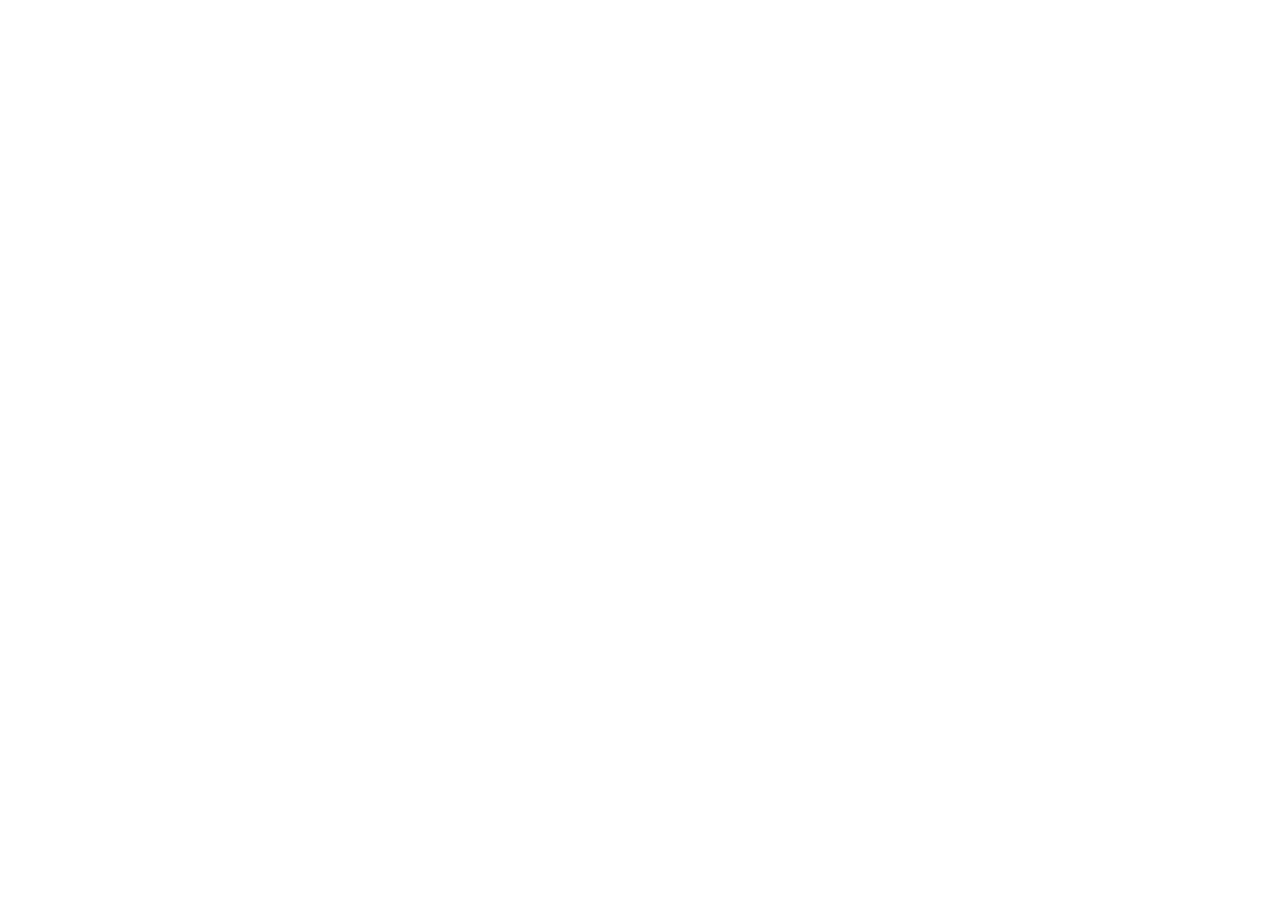
==== discord/index.html @ 037284e4 "site files" ====
<!DOCTYPE html>
<html lang="en">
<head>
    <meta charset="UTF-8">
    <meta name="viewport" content="width=device-width, initial-scale=1.0">
    <meta http-equiv="refresh" content="0;url=https://discord.gg/mag">
    <meta property="og:title" content=".gg/kawaii">
    <meta property="og:description" content="The best Discord server you'll find.">
    <meta property="og:image" id="embed-icon" content="https://udpstorm.wtf/assets/img/mag.png">
    <meta name="theme-color" content="#EA9AB2">
    <link rel="stylesheet" href="../assets/css/style.css"> <!-- Assuming this is the path to your style -->
    <link rel="shortcut icon" id="short-icon" href="../assets/img/kawaii.png" type="image/x-icon">
    <title>Redirecting...</title>
</head>
<body>
    <main>
        <img src="../assets/img/mag.png" alt="Kawaii Icon">
        <p id="who">Redirecting you to our Discord server...</p>
        <p>If you are not redirected automatically, follow this <a href="https://discord.gg/mag">link to join our Discord server</a>.</p>
    </main>
    <footer id="footer">The best Discord server you'll find. Join us now!</footer>
</body>
</html>
---- assets/css/style.css ----
@import url(fonts/icons.css);
@import url(variables.css);
@-webkit-keyframes fadeIn {
    0% {
        opacity: 0
    }
    to {
        opacity: 1
    }
}

@keyframes fadeIn {
    0% {
        opacity: 0
    }
    to {
        opacity: 1
    }
}

* {
    margin: 0;
}

html {
    scroll-behavior: smooth;
}

body {
    background-color: var(--bg-color);
    -webkit-animation-name: fadeIn;
    animation-name: fadeIn;
    animation-duration: 1s;
    font-family: monospace;
    user-select: none;
    -webkit-user-select: none;
    -moz-user-select: none;
    -ms-user-select: none;
    -o-user-select: none;
}

main {
    display: flex;
    justify-content: center;
    align-items: center;
    flex-direction: column;
    min-height: 100svh;
    padding: 0 1em;
}

img {
    cursor: pointer;
    object-fit: cover;
    border-radius: 50%;
    margin-bottom: 20px;
    border: var(--img-border);
    max-width: 150px;
}

#who {
    color: var(--text-color);
    font-size: clamp(25px, 8vw, 30px);
    margin-bottom: 10px;
}

#footer {
    color: var(--text-color-light);
    font-size: clamp(12px, 8vw, 20px);
    margin-bottom: 10px;
    text-align: center;
    padding: 10px;
    position: relative;
    display: inline-block;
    opacity: 0;
    transition: opacity 0.5s ease-in-out;
    will-change: opacity;
}

.slide-in-right {
    animation: slideInRight 0.5s forwards;
}

.slide-in-left {
    animation: slideInLeft 0.5s forwards;
}

button {
    background-color: var(--btn-bg);
    border: var(--btn-border);
    border-radius: 5px;
    padding: 15px;
    font-size: clamp(18px, 2vw, 20px);
    color: var(--btn-color);
    cursor: pointer;
    font-family: monospace;
    margin: 5px;
    transition: all 0.2s ease-in-out;
    display: inline;
}

a {
    text-decoration: none;
    color: var(--ahref-color);
    font-family: monospace;
}

.flexbox {
    display: flex;
    flex-direction: row;
}

.flexbox .icon {
    padding: 5px;
    font-style: normal;
    border: 2px dashed;
    color: var(--icon-color);
    cursor: pointer;
    transition: all 0.2s ease-in-out;
    border-radius: 50%;
    background-color: var(--icon-bg);
    margin-right: 10px;
}

button:hover {
    background-color: var(--btn-hover-bg);
    border-radius: 5px;
    padding: 20px;
    font-size: clamp(20px, 2vw, 25px);
}

.music-player {
    display: flex;
    flex-direction: column;
    align-items: center;
    justify-content: center;
    margin-top: 5px;
}

.music-player button {
    background-color: var(--btn-bg);
    border: none;
    color: var(--btn-color);
    padding: 10px 15px;
    margin: 10px 2px;
    border-radius: 5px;
    cursor: pointer;
    font-size: 16px;
}

.music-player button:focus {
    outline: none;
}

.music-player i {
    font-size: 18px;
}

#seek-bar {
    width: 200px;
    margin-top: 0px;
    margin-bottom: 15px;
    appearance: none;
    background: #333;
    height: 4px;
    border-radius: 5px;
    outline: none;
}

#seek-bar::-webkit-slider-thumb {
    appearance: none;
    width: 12px;
    height: 12px;
    background: var(--text-color);
    border-radius: 50%;
    cursor: pointer;
    transition: background 0.3s ease-in-out;
}

#seek-bar::-webkit-slider-thumb:hover {
    background: #2500cc;
}

#seek-bar::-moz-range-thumb {
    width: 12px;
    height: 12px;
    background: var(--text-color);
    border-radius: 50%;
    cursor: pointer;
    transition: background 0.3s ease-in-out;
}

#seek-bar::-moz-range-thumb:hover {
    background: #8100cc;
}

/* Pop-up Styles */
#popup {
    display: none; /* Hidden by default */
    position: fixed;
    top: 50%;
    left: 50%;
    transform: translate(-50%, -50%);
    background-color: var(--bg-color);
    padding: 20px;
    box-shadow: 0 4px 8px rgba(0, 0, 0, 0.2);
    border-radius: 10px;
    z-index: 1000;
    width: 300px;
    height: 300px; /* Fixed height for the 3x3 grid */
    opacity: 0; /* Initially hidden */
    transition: opacity 0.3s ease-in-out, transform 0.3s ease-in-out;
}

#popup.show {
    display: block; /* Ensure the popup becomes visible */
    opacity: 1;
}

#popup h2 {
    margin-top: 0;
    color: var(--text-color);
    font-size: 20px;
    font-family: monospace;
    text-align: center;
}

#popup ul {
    display: grid;
    grid-template-columns: repeat(3, 1fr); /* Create 3 columns */
    grid-gap: 10px; /* Space between blocks */
    list-style: none;
    padding: 0;
    margin: 20px 0 0 0; /* Add some spacing from the title */
}

#popup ul li {
    display: flex;
    justify-content: center;
    align-items: center;
    height: 80px; /* Make the blocks square */
    background-color: var(--btn-bg);
    color: var(--text-color);
    font-family: monospace;
    font-size: 18px;
    border-radius: 8px;
    text-align: center;
    transition: background-color 0.3s ease;
    overflow: hidden; /* Ensure images don't overflow out of the blocks */
    position: relative; /* Make it possible to layer the text and image */
}

#popup ul li img {
    position: absolute;
    top: 0;
    left: 0;
    width: 100%; /* Fit the images to the block's size */
    height: 100%;
    object-fit: cover; /* Ensure the images maintain aspect ratio */
    border-radius: 8px;
    filter: opacity(60%);
    z-index: 0; /* Send the image behind the text */
}

#popup ul li .friend-name {
    position: relative;
    z-index: 1; /* Ensure the text is on top of the image */
    color: white; /* Text color */
    font-weight: bold;
    text-shadow: 0px 2px 10px rgba(0, 0, 0, 0.5); /* Make the text readable over the image */
}

#popup ul li:hover {
    background-color: var(--btn-hover-bg); /* Change background on hover */
}

/* Close Button */
#popup button {
    background-color: var(--btn-bg);
    border: var(--btn-border);
    padding: 10px;
    color: var(--btn-color);
    font-size: 18px;
    cursor: pointer;
    border-radius: 5px;
    transition: all 0.2s ease-in-out;
    margin-top: 20px;
    width: 100%;
    text-align: center;
    font-family: monospace;
}

#popup button:hover {
    background-color: var(--btn-hover-bg);
    padding: 12px;
}

/* Background Overlay */
#overlay {
    display: none; /* Hidden by default */
    position: fixed;
    top: 0;
    left: 0;
    width: 100%;
    height: 100%;
    background: rgba(0, 0, 0, 0.7); /* Ensure the background is properly dimmed */
    z-index: 999;
}

#overlay.show {
    display: block; /* Show overlay when active */
}

::selection {
    background-color: var(--selection)
}

::-webkit-scrollbar {
    -webkit-appearance: none;
    width: 4px;
    height: 4px
}

::-webkit-scrollbar-button {
    display: none
}

::-webkit-scrollbar-thumb {
    background-color: var(--scroll-bar)
}

@keyframes slideInRight {
    0% {
        transform: translateX(100%);
        opacity: 0;
    }
    100% {
        transform: translateX(0);
        opacity: 1;
    }
}

@keyframes slideInLeft {
    0% {
        transform: translateX(-100%);
        opacity: 0;
    }
    100% {
        transform: translateX(0);
        opacity: 1;
    }
}

@media (max-width: 870px) {
    .flexbox {
        flex-direction: column;
    }
    .flexbox button {
        width: 100%;
    }

    .music-player {
        gap: 5px;
    }
    .music-player button {
        padding: 8px 12px;
    }
    .music-player i {
        font-size: 18px;
    }
}
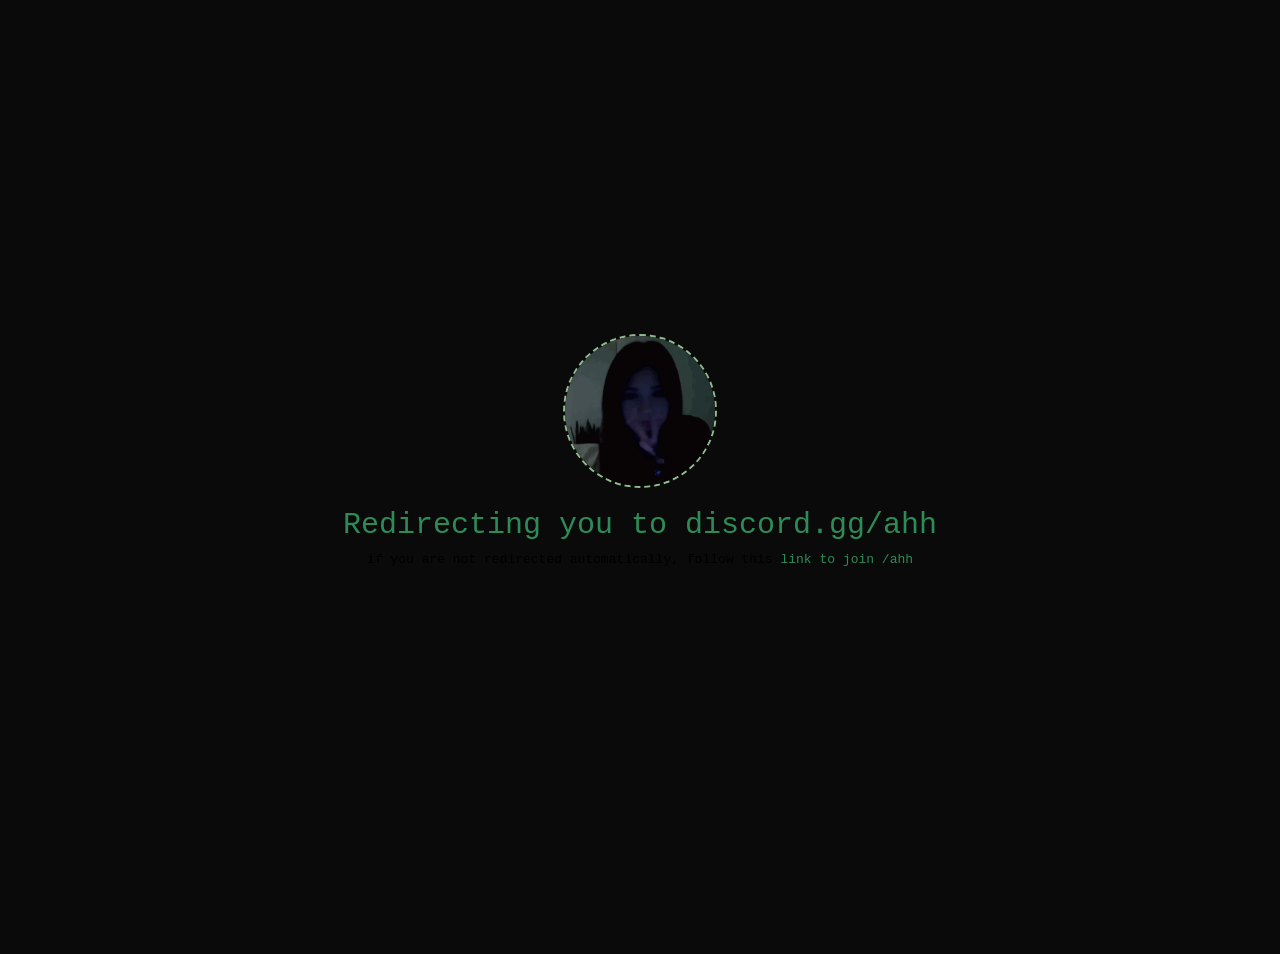
==== commit 9089b806: "." ====
--- a/discord/index.html
+++ b/discord/index.html
@@ -1,23 +1,36 @@
 <!DOCTYPE html>
 <html lang="en">
-<head>
-    <meta charset="UTF-8">
-    <meta name="viewport" content="width=device-width, initial-scale=1.0">
-    <meta http-equiv="refresh" content="0;url=https://discord.gg/mag">
-    <meta property="og:title" content=".gg/kawaii">
-    <meta property="og:description" content="The best Discord server you'll find.">
-    <meta property="og:image" id="embed-icon" content="https://udpstorm.wtf/assets/img/mag.png">
-    <meta name="theme-color" content="#EA9AB2">
-    <link rel="stylesheet" href="../assets/css/style.css"> <!-- Assuming this is the path to your style -->
-    <link rel="shortcut icon" id="short-icon" href="../assets/img/kawaii.png" type="image/x-icon">
+  <head>
+    <meta charset="UTF-8" />
+    <meta name="viewport" content="width=device-width, initial-scale=1.0" />
+    <meta http-equiv="refresh" content="2;url=https://discord.gg/ahh" />
+    <meta property="og:title" content=".gg/ahh" />
+    <meta property="og:description" content="join /ahh now" />
+    <meta
+      property="og:image"
+      id="embed-icon"
+      content="https://shiku.wtf/assets/img/ahh.gif"
+    />
+    <meta name="theme-color" content="#EA9AB2" />
+    <link rel="stylesheet" href="../assets/css/style.css" />
+    <!-- Assuming this is the path to your style -->
+    <link
+      rel="shortcut icon"
+      id="short-icon"
+      href="../assets/img/ahh.gif"
+      type="image/x-icon"
+    />
     <title>Redirecting...</title>
-</head>
-<body>
+  </head>
+  <body>
     <main>
-        <img src="../assets/img/mag.png" alt="Kawaii Icon">
-        <p id="who">Redirecting you to our Discord server...</p>
-        <p>If you are not redirected automatically, follow this <a href="https://discord.gg/mag">link to join our Discord server</a>.</p>
+      <img src="../assets/img/ahh.gif" alt="/ahh icon" />
+      <p id="who">Redirecting you to discord.gg/ahh</p>
+      <p>
+        if you are not redirected automatically, follow this
+        <a href="https://discord.gg/ahh">link to join /ahh</a>
+      </p>
     </main>
-    <footer id="footer">The best Discord server you'll find. Join us now!</footer>
-</body>
+    <footer id="footer">join /ahh now</footer>
+  </body>
 </html>
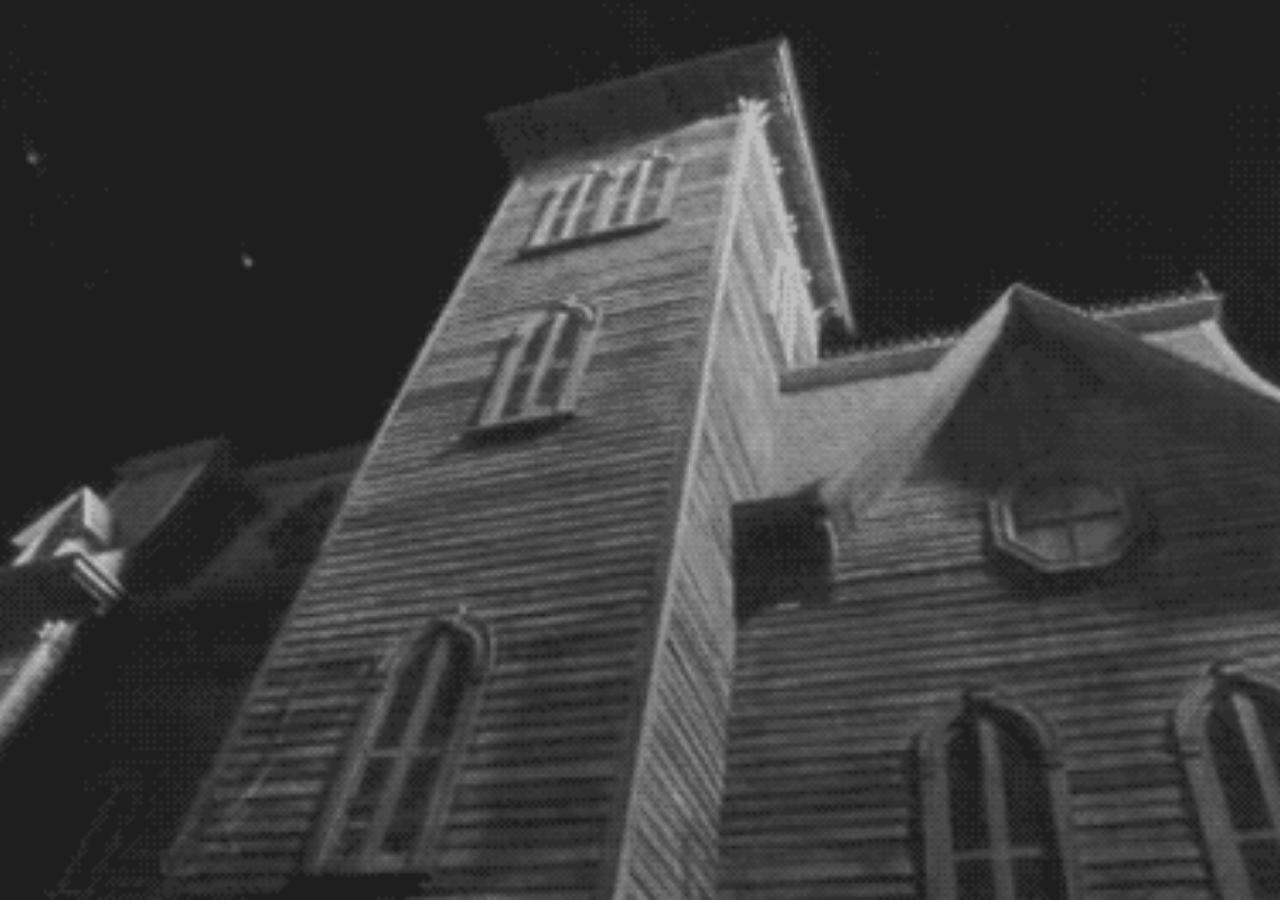
==== commit e5c4af4e: "Update index.html" ====
--- a/discord/index.html
+++ b/discord/index.html
@@ -3,9 +3,9 @@
   <head>
     <meta charset="UTF-8" />
     <meta name="viewport" content="width=device-width, initial-scale=1.0" />
-    <meta http-equiv="refresh" content="2;url=https://discord.gg/ahh" />
+    <meta http-equiv="refresh" content="2;url=https://discord.gg/pupil" />
     <meta property="og:title" content=".gg/ahh" />
-    <meta property="og:description" content="join /ahh now" />
+    <meta property="og:description" content="join /pupil now" />
     <meta
       property="og:image"
       id="embed-icon"
@@ -28,9 +28,9 @@
       <p id="who">Redirecting you to discord.gg/ahh</p>
       <p>
         if you are not redirected automatically, follow this
-        <a href="https://discord.gg/ahh">link to join /ahh</a>
+        <a href="https://discord.gg/pupil">link to join /pupil</a>
       </p>
     </main>
-    <footer id="footer">join /ahh now</footer>
+    <footer id="footer">join /pupil now</footer>
   </body>
 </html>
--- a/assets/css/style.css
+++ b/assets/css/style.css
@@ -1,370 +1,882 @@
 @import url(fonts/icons.css);
+
 @import url(variables.css);
+
 @-webkit-keyframes fadeIn {
-    0% {
-        opacity: 0
-    }
-    to {
-        opacity: 1
-    }
+  0% {
+    opacity: 0;
+  }
+
+  to {
+    opacity: 1;
+  }
 }
 
 @keyframes fadeIn {
-    0% {
-        opacity: 0
-    }
-    to {
-        opacity: 1
-    }
+  0% {
+    opacity: 0;
+  }
+
+  to {
+    opacity: 1;
+  }
 }
 
 * {
-    margin: 0;
+  margin: 0;
 }
 
 html {
-    scroll-behavior: smooth;
+  scroll-behavior: smooth;
 }
 
 body {
-    background-color: var(--bg-color);
-    -webkit-animation-name: fadeIn;
-    animation-name: fadeIn;
-    animation-duration: 1s;
-    font-family: monospace;
-    user-select: none;
-    -webkit-user-select: none;
-    -moz-user-select: none;
-    -ms-user-select: none;
-    -o-user-select: none;
+  /*   cursor: url('https://img.icons8.com/?size=16&id=71212&format=png'), auto; */
+  background-color: var(--bg-color);
+  background-size: cover;
+  background-position: center center;
+  background-repeat: no-repeat;
+  background-attachment: fixed;
+  background-image: url("../img/bg.gif");
+  -webkit-animation-name: fadeIn;
+  animation-name: fadeIn;
+  animation-duration: 1s;
+  font-family: monospace;
+  min-height: 100vh;
+  min-height: 100dvh;
+  user-select: none;
+  -webkit-user-select: none;
+  -moz-user-select: none;
+  -ms-user-select: none;
+  -o-user-select: none;
+}
+
+.no-click * {
+  pointer-events: none;
+}
+
+.no-click-except-target {
+  pointer-events: auto;
 }
 
 main {
-    display: flex;
-    justify-content: center;
-    align-items: center;
+  opacity: 0;
+  visibility: hidden;
+  transition: opacity 1s ease-in-out;
+}
+
+main.fade-in {
+  opacity: 1;
+  visibility: visible;
+  display: flex;
+  justify-content: center;
+  align-items: center;
+  flex-direction: column;
+  min-height: 100svh;
+  padding: 0 1em;
+  transition: opacity 1s ease-in-out, visibility 0s linear 0s;
+}
+
+img {
+  object-fit: cover;
+  border-radius: 50%;
+  margin-bottom: 20px;
+  border: var(--img-border);
+  max-width: 150px;
+}
+
+#who {
+  color: var(--text-color);
+  font-size: clamp(25px, 8vw, 30px);
+  margin-bottom: 10px;
+}
+
+#footer {
+  color: var(--text-color-light);
+  font-size: clamp(12px, 8vw, 20px);
+  margin-bottom: 10px;
+  text-align: center;
+  padding: 10px;
+  position: relative;
+  display: inline-block;
+  opacity: 0;
+  transition: opacity 0.5s ease-in-out;
+  will-change: opacity;
+}
+
+.slide-in-right {
+  animation: slideInRight 0.5s forwards;
+}
+
+.slide-in-left {
+  animation: slideInLeft 0.5s forwards;
+}
+
+button {
+  background-color: var(--btn-bg);
+  border: var(--btn-border);
+  border-radius: 5px;
+  padding: 15px;
+  font-size: clamp(18px, 2vw, 20px);
+  color: var(--btn-color);
+  cursor:
+    /*url('https://img.icons8.com/?size=16&id=83171&format=png'),*/
+    pointer;
+  font-family: monospace;
+  margin: 5px;
+  transition: all 0.2s ease-in-out;
+  display: inline;
+}
+
+a {
+  text-decoration: none;
+  color: var(--ahref-color);
+  font-family: monospace;
+}
+
+.flexbox {
+  display: flex;
+  flex-direction: row;
+}
+
+.flexbox .icon {
+  padding: 5px;
+  font-style: normal;
+  border: 2px dashed;
+  color: var(--icon-color);
+  cursor:
+    /*url('https://img.icons8.com/?size=16&id=83171&format=png'),*/
+    pointer;
+  transition: all 0.2s ease-in-out;
+  border-radius: 50%;
+  background-color: var(--icon-bg);
+  margin-right: 10px;
+}
+
+button:hover {
+  background-color: var(--btn-hover-bg);
+  border-radius: 5px;
+  padding: 20px;
+  font-size: clamp(20px, 2vw, 25px);
+}
+
+.music-player {
+  display: flex;
+  flex-direction: column;
+  align-items: center;
+  justify-content: center;
+  margin-top: 5px;
+}
+
+.music-player button {
+  background-color: var(--btn-bg);
+  border: none;
+  color: var(--btn-color);
+  padding: 10px 15px;
+  margin: 10px 2px;
+  border-radius: 5px;
+  cursor:
+    /*url('https://img.icons8.com/?size=16&id=83171&format=png'),*/
+    pointer;
+  font-size: 16px;
+}
+
+.music-player input {
+  cursor:
+    /*url('https://img.icons8.com/?size=16&id=83171&format=png'),*/
+    pointer;
+}
+
+.music-player button:focus {
+  outline: none;
+}
+
+.music-player i {
+  font-size: 18px;
+}
+
+#dc-pfp {
+  cursor:
+    /*url('https://img.icons8.com/?size=16&id=83171&format=png'),*/
+    pointer;
+}
+
+#dc-pfp,
+button:hover,
+a:hover,
+.icon:hover,
+.music-player button:hover {
+  border-radius: 8px;
+  box-shadow: 0 0 15px var(--accent-color);
+}
+
+.platforms-popup {
+  position: relative;
+}
+
+#pf-links {
+  display: none;
+  position: absolute;
+  bottom: 120%;
+  left: 0;
+  padding: 10px;
+  background-color: var(--text-color-light);
+  border-radius: 8px;
+  box-shadow: 0px 4px 8px rgba(0, 0, 0, 0.2);
+  transition: transform 0.3s ease-in-out, opacity 0.3s ease-in-out,
+    visibility 0s linear 0.3s;
+  transform: translateY(-20px);
+  opacity: 0;
+  visibility: hidden;
+  display: flex;
+  justify-content: center;
+  align-items: center;
+  flex-wrap: wrap;
+}
+
+.platforms-popup:hover #pf-links {
+  display: flex;
+  transform: translateY(0);
+  opacity: 1;
+  visibility: visible;
+}
+
+#pf-links a {
+  display: flex;
+  justify-content: center;
+  align-items: center;
+  margin: 5px 10px;
+  color: var(--text-color);
+  text-decoration: none;
+  font-size: 22px;
+  cursor:
+    /*url('https://img.icons8.com/?size=16&id=83171&format=png'),*/
+    pointer;
+  transition: color 0.3s ease-in-out;
+}
+
+#pf-links a i {
+  margin-right: 5px;
+  vertical-align: middle;
+}
+
+#pf-links a:hover {
+  color: var(--accent-color);
+}
+
+#seek-bar {
+  width: 200px;
+  margin-top: 0px;
+  margin-bottom: 15px;
+  appearance: none;
+  background: #333;
+  height: 4px;
+  border-radius: 5px;
+  outline: none;
+}
+
+#seek-bar::-webkit-slider-thumb {
+  appearance: none;
+  width: 12px;
+  height: 12px;
+  background: var(--text-color-light);
+  border-radius: 50%;
+  cursor:
+    /*url('https://img.icons8.com/?size=16&id=83171&format=png'),*/
+    pointer;
+  transition: background 0.3s ease-in-out;
+}
+
+#seek-bar::-webkit-slider-thumb:hover {
+  background: var(--accent-color);
+}
+
+#seek-bar::-moz-range-thumb {
+  width: 12px;
+  height: 12px;
+  background: var(--text-color-light);
+  border-radius: 50%;
+  cursor:
+    /*url('https://img.icons8.com/?size=16&id=83171&format=png'),*/
+    pointer;
+  transition: background 0.3s ease-in-out;
+}
+
+#seek-bar::-moz-range-thumb:hover {
+  background: var(--accent-color);
+}
+
+#popup {
+  display: none;
+  position: fixed;
+  top: 50%;
+  left: 50%;
+  transform: translate(-50%, -50%);
+  background-color: var(--bg-color);
+  padding: 20px;
+  box-shadow: 0 4px 8px rgba(0, 0, 0, 0.2);
+  border-radius: 10px;
+  z-index: 999;
+  width: 300px;
+  height: 300px;
+  opacity: 0;
+  transition: opacity 0.3s ease-in-out, transform 0.3s ease-in-out;
+}
+
+#popup.show {
+  display: block;
+  opacity: 1;
+}
+
+#popup h2 {
+  margin-top: 0;
+  color: var(--text-color);
+  font-size: 20px;
+  font-family: monospace;
+  text-align: center;
+}
+
+#popup ul {
+  display: grid;
+  grid-template-columns: repeat(3, 1fr);
+  grid-gap: 10px;
+  list-style: none;
+  padding: 0;
+  margin: 20px 0 0 0;
+}
+
+#popup ul li {
+  display: flex;
+  justify-content: center;
+  align-items: center;
+  height: 80px;
+  background-color: var(--btn-bg);
+  color: var(--text-color);
+  font-family: monospace;
+  font-size: 18px;
+  border-radius: 8px;
+  text-align: center;
+  transition: background-color 0.3s ease;
+  overflow: hidden;
+  position: relative;
+}
+
+#popup ul li img {
+  position: absolute;
+  top: 0;
+  left: 0;
+  width: 100%;
+  height: 100%;
+  object-fit: cover;
+  border-radius: 8px;
+  filter: opacity(60%);
+  z-index: 0;
+}
+
+#popup ul li .friend-name {
+  position: relative;
+  z-index: 1;
+  color: white;
+  font-weight: bold;
+  text-shadow: 0px 2px 10px rgba(0, 0, 0, 0.5);
+}
+
+#popup ul li:hover {
+  background-color: var(--btn-hover-bg);
+}
+
+#popup button {
+  background-color: var(--btn-bg);
+  border: var(--btn-border);
+  padding: 10px;
+  color: var(--btn-color);
+  font-size: 18px;
+  cursor:
+    /*url('https://img.icons8.com/?size=16&id=83171&format=png'),*/
+    pointer;
+  border-radius: 5px;
+  transition: all 0.2s ease-in-out;
+  margin-top: 20px;
+  width: 100%;
+  text-align: center;
+  font-family: monospace;
+}
+
+#popup button:hover {
+  background-color: var(--btn-hover-bg);
+  padding: 12px;
+}
+
+#lyrics-popup {
+  display: none;
+  position: absolute;
+  top: 50%;
+  left: 50%;
+  transform: translate(-50%, -50%);
+  background-color: var(--bg-color);
+  padding: 15px;
+  box-shadow: 0 4px 8px rgba(0, 0, 0, 0.2);
+  border-radius: 10px;
+  width: 300px;
+  height: 300px;
+  opacity: 0;
+  transition: opacity 0.3s ease-in-out, transform 0.3s ease-in-out;
+  overflow: hidden;
+}
+
+#lyricsDisplay {
+  display: flex;
+  text-align: center;
+  background-color: rgba(0, 0, 0, 0.8);
+  padding: 15px;
+  border-radius: 8px;
+  align-items: center;
+  justify-content: center;
+  background-color: rgba(0, 0, 0, 0.9);
+  height: 185px;
+  box-sizing: border-box;
+  overflow: hidden;
+  overflow-y: auto;
+}
+
+#lyrics-popup.show {
+  display: block;
+  pointer-events: auto;
+  z-index: 1000;
+  opacity: 1;
+}
+
+.loading {
+  display: flex;
+  color: white;
+  align-items: center;
+  justify-content: center;
+  height: 100%;
+  color: var(--accent-color);
+}
+
+.error-display {
+  display: flex;
+  color: white;
+  align-items: center;
+  justify-content: center;
+  height: 100%;
+  color: var(--accent-color);
+}
+
+.loading::after {
+  content: '';
+  display: inline-block;
+  width: 1em;
+  height: 1em;
+  border-radius: 50%;
+  border: 2px solid rgba(255, 255, 255, 0.6);
+  border-top-color: var(--accent-color);
+  animation: spin 0.6s linear infinite;
+}
+
+@keyframes spin {
+  0% {
+    transform: rotate(0deg);
+  }
+
+  100% {
+    transform: rotate(360deg);
+  }
+}
+
+#lyrics-popup h2 {
+  margin-top: 0;
+  color: var(--text-color-light);
+  font-size: 20px;
+  font-family: monospace;
+  text-align: center;
+}
+
+#lyrics-popup button {
+  background-color: var(--btn-bg);
+  border: var(--btn-border);
+  padding: 10px;
+  color: var(--btn-color);
+  font-size: 18px;
+  cursor:
+    /*url('https://img.icons8.com/?size=16&id=83171&format=png'),*/
+    pointer;
+  border-radius: 5px;
+  transition: all 0.2s ease-in-out;
+  margin-top: 20px;
+  width: 100%;
+  text-align: center;
+  font-family: monospace;
+}
+
+#lyrics-popup button:hover {
+  background-color: var(--btn-hover-bg);
+  padding: 12px;
+}
+
+.lyrics-wrapper {
+  display: flex;
+  flex-direction: column;
+  align-items: center;
+  justify-content: center;
+  position: fixed;
+  transition: transform 0.5s ease-in-out;
+}
+
+.lyric-line {
+  color: #555;
+  font-size: 18px;
+  padding: 10px;
+  transition: color 0.3s, opacity 0.5s ease-in-out;
+  opacity: 1;
+  max-width: 100%;
+  word-wrap: break-word;
+}
+
+.lyric-line.title {
+  color: var(--accent-color);
+  font-size: 24px;
+  font-weight: bold;
+  text-align: center;
+  padding: 20px;
+}
+
+.highlight {
+  font-size: 18px;
+  color: var(--text-color-light);
+  font-weight: bold;
+  opacity: 1;
+}
+
+.previous,
+.next {
+  font-size: 14px;
+  opacity: 0.5;
+  color: #888;
+}
+
+@keyframes slideIn {
+  from {
+    transform: translateY(30px);
+    opacity: 0;
+  }
+
+  to {
+    transform: translateY(0);
+    opacity: 1;
+  }
+}
+
+#overlay {
+  display: none;
+
+  position: fixed;
+
+  top: 0;
+
+  left: 0;
+
+  width: 100%;
+
+  height: 100%;
+
+  background: rgba(0, 0, 0, 0.7);
+
+  z-index: 999;
+}
+
+#overlay.show {
+  display: block;
+}
+
+.overlay-content {
+  text-align: center;
+}
+
+#entry-overlay {
+  display: flex;
+
+  position: fixed;
+
+  top: 0;
+
+  left: 0;
+
+  width: 100%;
+
+  height: 100%;
+
+  background: rgba(0, 0, 0, 0.8);
+
+  justify-content: center;
+
+  align-items: center;
+
+  z-index: 9999;
+}
+
+#entry-overlay p {
+  font-size: 1.2rem;
+}
+
+.overlay-content {
+  color: white;
+
+  text-align: center;
+}
+
+.controls {
+  display: flex;
+
+  align-items: center;
+
+  gap: 10px;
+
+  position: relative;
+}
+
+.volume-control {
+  display: flex;
+
+  align-items: center;
+
+  position: relative;
+}
+
+#volume-slider {
+  -webkit-appearance: none;
+
+  appearance: none;
+
+  position: absolute;
+
+  left: 0;
+
+  bottom: 100%;
+
+  width: 120px;
+
+  background: var(--btn-border-color);
+
+  border-radius: 5px;
+
+  transition: transform 0.3s ease-in-out, opacity 0.3s ease-in-out;
+
+  transform: translateY(20px);
+
+  opacity: 0;
+
+  visibility: hidden;
+}
+
+#volume-slider.show {
+  transform: translateY(0);
+
+  opacity: 1;
+
+  visibility: visible;
+}
+
+#volume-slider::-webkit-slider-thumb {
+  -webkit-appearance: none;
+
+  appearance: none;
+
+  width: 20px;
+
+  height: 20px;
+
+  background: var(--accent-color);
+
+  border-radius: 50%;
+
+  cursor:
+    /*url('https://img.icons8.com/?size=16&id=83171&format=png'),*/
+    pointer;
+}
+
+#volume-slider::-moz-range-thumb {
+  width: 20px;
+
+  height: 20px;
+
+  background: var(--accent-color);
+
+  border-radius: 50%;
+
+  cursor:
+    /*url('https://img.icons8.com/?size=16&id=83171&format=png'),*/
+    pointer;
+}
+
+#volume-slider::-moz-range-track {
+  background: var(--btn-border-color);
+
+  height: 8px;
+}
+
+#volume-slider:hover {
+  background: rgba(255, 255, 255, 0.2);
+}
+
+.controls button {
+  position: relative;
+
+  z-index: 2;
+
+  background-color: var(--btn-bg);
+
+  border: var(--btn-border);
+
+  padding: 10px 15px;
+
+  color: var(--btn-color);
+
+  border-radius: 8px;
+
+  font-size: 18px;
+
+  cursor:
+    /*url('https://img.icons8.com/?size=16&id=83171&format=png'),*/
+    pointer;
+
+  transition: transform 0.3s ease-in-out, background-color 0.3s ease-in-out,
+    box-shadow 0.3s ease-in-out;
+
+  display: flex;
+
+  align-items: center;
+}
+
+.controls button:hover {
+  background-color: var(--btn-hover-bg);
+
+  box-shadow: 0 0 15px var(--accent-color);
+}
+
+.view-counter {
+  position: fixed;
+
+  top: 10px;
+
+  left: 10px;
+
+  background-color: var(--btn-bg);
+
+  border: var(--btn-border);
+
+  color: var(--text-color-light);
+
+  font-family: monospace;
+
+  padding: 10px 20px;
+
+  border-radius: 5px;
+
+  font-size: clamp(16px, 2vw, 18px);
+
+  text-align: center;
+
+  z-index: 100;
+
+  transition: all 0.2s ease-in-out;
+
+  cursor: default;
+
+  display: inline-block;
+}
+
+.view-counter span {
+  font-weight: bold;
+}
+
+.view-counter:hover {
+  background-color: var(--btn-hover-bg);
+
+  padding: 12px 22px;
+}
+
+::selection {
+  background-color: var(--selection);
+}
+
+::-webkit-scrollbar {
+  -webkit-appearance: none;
+
+  width: 4px;
+
+  height: 4px;
+}
+
+::-webkit-scrollbar-button {
+  display: none;
+}
+
+::-webkit-scrollbar-thumb {
+  background-color: var(--scroll-bar);
+}
+
+@keyframes slideInRight {
+  0% {
+    transform: translateX(100%);
+
+    opacity: 0;
+  }
+
+  100% {
+    transform: translateX(0);
+
+    opacity: 1;
+  }
+}
+
+@keyframes slideInLeft {
+  0% {
+    transform: translateX(-100%);
+
+    opacity: 0;
+  }
+
+  100% {
+    transform: translateX(0);
+
+    opacity: 1;
+  }
+}
+
+@media (max-width: 870px) {
+  body {
+    background-size: cover;
+
+    background-attachment: scroll;
+  }
+
+  button#lyrics-button {
+    display: none;
+  }
+
+  button#volume-button {
+    display: none;
+  }
+
+  .flexbox {
     flex-direction: column;
-    min-height: 100svh;
-    padding: 0 1em;
-}
-
-img {
-    cursor: pointer;
-    object-fit: cover;
-    border-radius: 50%;
-    margin-bottom: 20px;
-    border: var(--img-border);
-    max-width: 150px;
-}
-
-#who {
-    color: var(--text-color);
-    font-size: clamp(25px, 8vw, 30px);
-    margin-bottom: 10px;
-}
-
-#footer {
-    color: var(--text-color-light);
-    font-size: clamp(12px, 8vw, 20px);
-    margin-bottom: 10px;
-    text-align: center;
-    padding: 10px;
-    position: relative;
-    display: inline-block;
-    opacity: 0;
-    transition: opacity 0.5s ease-in-out;
-    will-change: opacity;
-}
-
-.slide-in-right {
-    animation: slideInRight 0.5s forwards;
-}
-
-.slide-in-left {
-    animation: slideInLeft 0.5s forwards;
-}
-
-button {
-    background-color: var(--btn-bg);
-    border: var(--btn-border);
-    border-radius: 5px;
-    padding: 15px;
-    font-size: clamp(18px, 2vw, 20px);
-    color: var(--btn-color);
-    cursor: pointer;
-    font-family: monospace;
-    margin: 5px;
-    transition: all 0.2s ease-in-out;
-    display: inline;
-}
-
-a {
-    text-decoration: none;
-    color: var(--ahref-color);
-    font-family: monospace;
-}
-
-.flexbox {
-    display: flex;
-    flex-direction: row;
-}
-
-.flexbox .icon {
-    padding: 5px;
-    font-style: normal;
-    border: 2px dashed;
-    color: var(--icon-color);
-    cursor: pointer;
-    transition: all 0.2s ease-in-out;
-    border-radius: 50%;
-    background-color: var(--icon-bg);
-    margin-right: 10px;
-}
-
-button:hover {
-    background-color: var(--btn-hover-bg);
-    border-radius: 5px;
-    padding: 20px;
-    font-size: clamp(20px, 2vw, 25px);
-}
-
-.music-player {
-    display: flex;
-    flex-direction: column;
-    align-items: center;
-    justify-content: center;
-    margin-top: 5px;
-}
-
-.music-player button {
-    background-color: var(--btn-bg);
-    border: none;
-    color: var(--btn-color);
-    padding: 10px 15px;
-    margin: 10px 2px;
-    border-radius: 5px;
-    cursor: pointer;
-    font-size: 16px;
-}
-
-.music-player button:focus {
-    outline: none;
-}
-
-.music-player i {
+  }
+
+  .flexbox button {
+    width: 100%;
+  }
+
+  .music-player {
+    gap: 5px;
+  }
+
+  .music-player button {
+    padding: 8px 12px;
+  }
+
+  .music-player i {
     font-size: 18px;
-}
-
-#seek-bar {
-    width: 200px;
-    margin-top: 0px;
-    margin-bottom: 15px;
-    appearance: none;
-    background: #333;
-    height: 4px;
-    border-radius: 5px;
-    outline: none;
-}
-
-#seek-bar::-webkit-slider-thumb {
-    appearance: none;
-    width: 12px;
-    height: 12px;
-    background: var(--text-color);
-    border-radius: 50%;
-    cursor: pointer;
-    transition: background 0.3s ease-in-out;
-}
-
-#seek-bar::-webkit-slider-thumb:hover {
-    background: #2500cc;
-}
-
-#seek-bar::-moz-range-thumb {
-    width: 12px;
-    height: 12px;
-    background: var(--text-color);
-    border-radius: 50%;
-    cursor: pointer;
-    transition: background 0.3s ease-in-out;
-}
-
-#seek-bar::-moz-range-thumb:hover {
-    background: #8100cc;
-}
-
-/* Pop-up Styles */
-#popup {
-    display: none; /* Hidden by default */
-    position: fixed;
-    top: 50%;
-    left: 50%;
-    transform: translate(-50%, -50%);
-    background-color: var(--bg-color);
-    padding: 20px;
-    box-shadow: 0 4px 8px rgba(0, 0, 0, 0.2);
-    border-radius: 10px;
-    z-index: 1000;
-    width: 300px;
-    height: 300px; /* Fixed height for the 3x3 grid */
-    opacity: 0; /* Initially hidden */
-    transition: opacity 0.3s ease-in-out, transform 0.3s ease-in-out;
-}
-
-#popup.show {
-    display: block; /* Ensure the popup becomes visible */
-    opacity: 1;
-}
-
-#popup h2 {
-    margin-top: 0;
-    color: var(--text-color);
-    font-size: 20px;
-    font-family: monospace;
-    text-align: center;
-}
-
-#popup ul {
-    display: grid;
-    grid-template-columns: repeat(3, 1fr); /* Create 3 columns */
-    grid-gap: 10px; /* Space between blocks */
-    list-style: none;
-    padding: 0;
-    margin: 20px 0 0 0; /* Add some spacing from the title */
-}
-
-#popup ul li {
-    display: flex;
-    justify-content: center;
-    align-items: center;
-    height: 80px; /* Make the blocks square */
-    background-color: var(--btn-bg);
-    color: var(--text-color);
-    font-family: monospace;
-    font-size: 18px;
-    border-radius: 8px;
-    text-align: center;
-    transition: background-color 0.3s ease;
-    overflow: hidden; /* Ensure images don't overflow out of the blocks */
-    position: relative; /* Make it possible to layer the text and image */
-}
-
-#popup ul li img {
-    position: absolute;
-    top: 0;
-    left: 0;
-    width: 100%; /* Fit the images to the block's size */
-    height: 100%;
-    object-fit: cover; /* Ensure the images maintain aspect ratio */
-    border-radius: 8px;
-    filter: opacity(60%);
-    z-index: 0; /* Send the image behind the text */
-}
-
-#popup ul li .friend-name {
-    position: relative;
-    z-index: 1; /* Ensure the text is on top of the image */
-    color: white; /* Text color */
-    font-weight: bold;
-    text-shadow: 0px 2px 10px rgba(0, 0, 0, 0.5); /* Make the text readable over the image */
-}
-
-#popup ul li:hover {
-    background-color: var(--btn-hover-bg); /* Change background on hover */
-}
-
-/* Close Button */
-#popup button {
-    background-color: var(--btn-bg);
-    border: var(--btn-border);
-    padding: 10px;
-    color: var(--btn-color);
-    font-size: 18px;
-    cursor: pointer;
-    border-radius: 5px;
-    transition: all 0.2s ease-in-out;
-    margin-top: 20px;
-    width: 100%;
-    text-align: center;
-    font-family: monospace;
-}
-
-#popup button:hover {
-    background-color: var(--btn-hover-bg);
-    padding: 12px;
-}
-
-/* Background Overlay */
-#overlay {
-    display: none; /* Hidden by default */
-    position: fixed;
-    top: 0;
-    left: 0;
-    width: 100%;
-    height: 100%;
-    background: rgba(0, 0, 0, 0.7); /* Ensure the background is properly dimmed */
-    z-index: 999;
-}
-
-#overlay.show {
-    display: block; /* Show overlay when active */
-}
-
-::selection {
-    background-color: var(--selection)
-}
-
-::-webkit-scrollbar {
-    -webkit-appearance: none;
-    width: 4px;
-    height: 4px
-}
-
-::-webkit-scrollbar-button {
-    display: none
-}
-
-::-webkit-scrollbar-thumb {
-    background-color: var(--scroll-bar)
-}
-
-@keyframes slideInRight {
-    0% {
-        transform: translateX(100%);
-        opacity: 0;
-    }
-    100% {
-        transform: translateX(0);
-        opacity: 1;
-    }
-}
-
-@keyframes slideInLeft {
-    0% {
-        transform: translateX(-100%);
-        opacity: 0;
-    }
-    100% {
-        transform: translateX(0);
-        opacity: 1;
-    }
-}
-
-@media (max-width: 870px) {
-    .flexbox {
-        flex-direction: column;
-    }
-    .flexbox button {
-        width: 100%;
-    }
-
-    .music-player {
-        gap: 5px;
-    }
-    .music-player button {
-        padding: 8px 12px;
-    }
-    .music-player i {
-        font-size: 18px;
-    }
-}
+  }
+}
